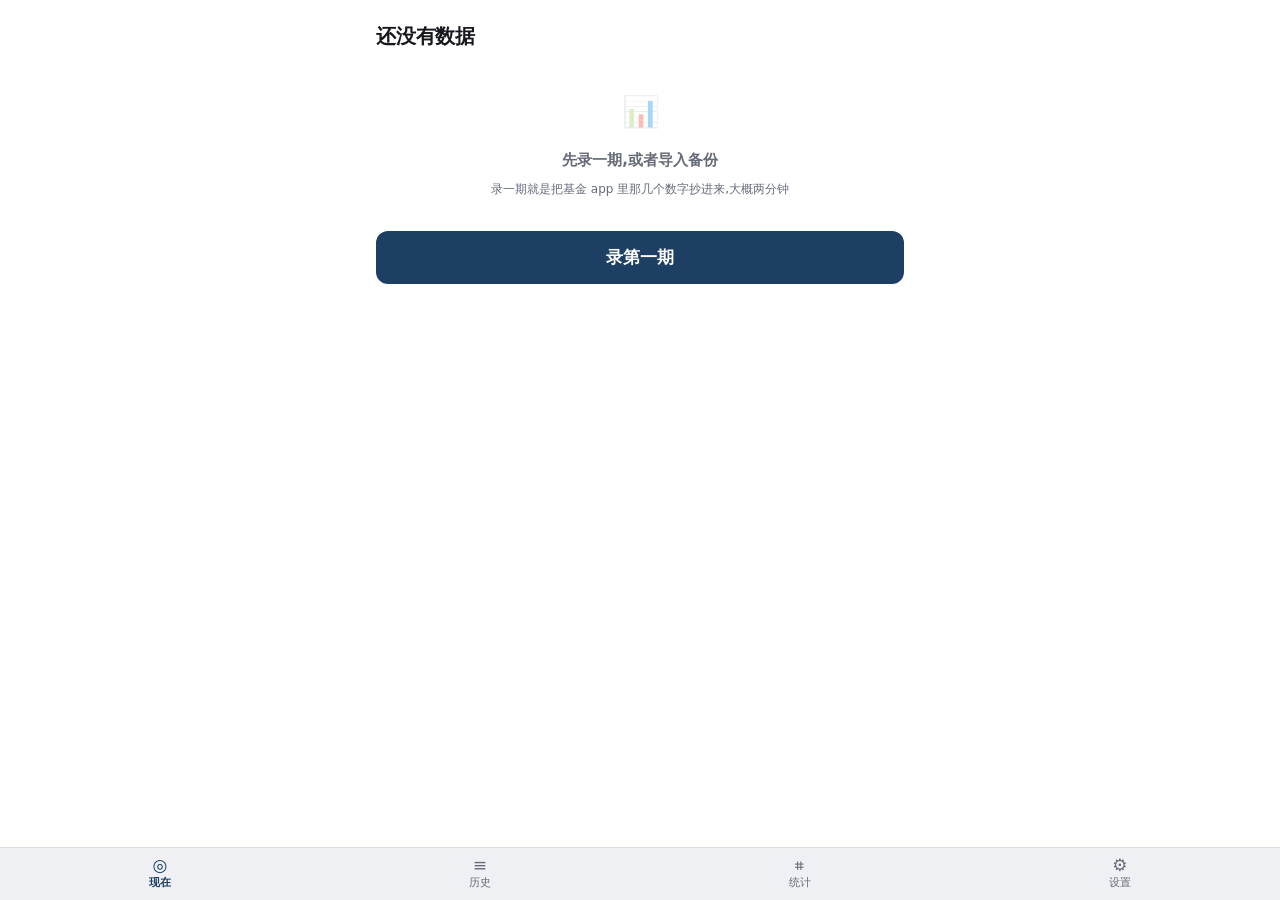
==== app/index.html @ 4f754332 "删掉所有填底部空白的补丁 真因找到之后（tab 栏底下那块在视口外面，CSS 够不着），这一晚加的补位 代码全部作废，只剩副作用。删掉 .wrap 和 .page 的 flex 撑满链、 最后一块列表" ====
<!DOCTYPE html>
<html lang="zh-CN">
<head>
<meta charset="utf-8">
<meta name="viewport" content="width=device-width,initial-scale=1,viewport-fit=cover">
<meta name="color-scheme" content="light dark">
<title>Balance</title>

<!-- 构建时间。⚠️ 由 tools/commit.sh 每次提交时自动盖章 ——
     手动维护的版本号漏更一次就再也没人信它了,而它存在的全部意义
     就是让你一眼确认「手机上跑的到底是不是我刚推的那版」。 -->
<meta name="build" content="08-10 05:00">

<!-- 「添加到主屏幕」那一套。
     ⚠️ iOS **不读 manifest** 里的 display / icon,得单独给下面这几行,
        少了就会:图标变成页面截图、打开时顶上还挂着地址栏。 -->
<link rel="manifest" href="manifest.webmanifest">
<meta name="theme-color" content="#1d3f63">
<meta name="apple-mobile-web-app-capable" content="yes">
<meta name="apple-mobile-web-app-status-bar-style" content="black-translucent">
<meta name="apple-mobile-web-app-title" content="Balance">
<link rel="apple-touch-icon" href="apple-touch-icon.png">
<link rel="icon" href="icon-192.png">

<link rel="stylesheet" href="style.css?v=08100500">
</head>
<body>

<div id="app"></div>

<!-- ⚠️ 加载顺序 = 依赖顺序。core 之间靠全局变量互相找,顺序错了就是白屏,
     而白屏在控制台之外没有任何提示。tools/check.sh 会验每个 src 真实存在。 -->

<!-- 静态字典:不依赖任何东西,放最前 -->
<script src="data/labels.js?v=08100500"></script>
<script src="data/palette.js?v=08100500"></script>

<!-- 存储:全项目唯一碰 localStorage 的文件 -->
<script src="lib/store.js?v=08100500"></script>
<script src="lib/sync.js?v=08100500"></script>

<!-- 核心:纯函数,零 DOM。node 里能直接 require 跑测试 -->
<script src="core/portfolio.js?v=08100500"></script>
<script src="core/actions.js?v=08100500"></script>
<script src="core/ledger.js?v=08100500"></script>
<script src="core/config.js?v=08100500"></script>
<script src="core/assets.js?v=08100500"></script>
<script src="core/allocate.js?v=08100500"></script>
<script src="core/todos.js?v=08100500"></script>
<script src="core/stats.js?v=08100500"></script>

<!-- 展示层:只渲染和绑事件,不写存储 -->
<script src="ui/dom.js?v=08100500"></script>
<script src="ui/modal.js?v=08100500"></script>
<script src="ui/entry.js?v=08100500"></script>
<script src="ui/now.js?v=08100500"></script>
<script src="ui/history.js?v=08100500"></script>
<script src="ui/stats.js?v=08100500"></script>
<script src="ui/settings.js?v=08100500"></script>

<script src="app.js?v=08100500"></script>
</body>
</html>
---- app/style.css ----
/* ============================================================
   设计令牌
   ============================================================
   ⚠️ 颜色只能引用 var(--x),组件里出现字面 #rrggbb 就是 bug
      (DESIGN.md 第九节点名的坑:深色模式第一天就得规划)。

   ⚠️ 间距同理,而且这条**是补出来的**:改版前全靠内联样式硬编码,
      6 个 ui 文件 ~150 处,用了 17 种不同的值 ——
      1 2 3 4 5 6 7 8 9 10 11 12 14 16 26px。
      「有的间隔有问题」不是某一处坏了,是**根本没有间距系统**:
      同样是「标题和正文之间」,这儿 6px 那儿 8px 再那儿 10px,
      眼睛看得出来但说不上哪儿不对 —— 这正是最难查的一类不一致。
      现在统一到 4px 网格,只有 6 档;不够用时该反思层级,而不是加档。 */
:root {
  /* 间距 —— 4px 网格 */
  --s1: 4px;    /* 贴着的两样东西:徽章和文字 */
  --s2: 8px;    /* 同一组内部:标签和输入框 */
  --s3: 12px;   /* 卡片内部的段落之间 */
  --s4: 16px;   /* 卡片之间、页面内边距 */
  --s5: 24px;   /* 分区之间 */
  --s6: 32px;   /* 大分区 */

  /* 字号 —— 每档差 2-3px,再密就分不出层级了 */
  --t-xs:   12px;   /* 补充说明 */
  --t-sm:   13px;   /* 次要信息 */
  --t-base: 15px;   /* 正文 */
  --t-md:   17px;   /* 小标题 */
  --t-lg:   20px;   /* 页面标题 */
  --t-xl:   26px;   /* 数字 —— 一眼要看到的那种 */

  /* 圆角 */
  --r-sm:   8px;
  --r-md:   12px;
  --r-lg:   18px;
  --r-full: 999px;

  /* 最小可点区域。⚠️ 44px 不是审美是**可用性下限** ——
     改版前 .chips 只有 33px 高,手机上一按一个不准。 */
  --tap: 44px;

  /* ⚠️ **页面底色 = 卡片底色。** 这是 flex 链条接不上时的兜底:
     有些页面末尾是按钮或提示文字，拉伸它们会拉出一个巨高的按钮，
     所以那种页面下面仍会露出容器背景 —— 同色就看不出来。
     层次改由 border 和阴影提供，border 相应加深一档。 */
  --bg:        #ffffff;
  --surface:   #ffffff;
  --surface-2: #eef0f4;
  --surface-3: #e4e7ec;
  --border:    #dcdfe6;
  --border-2:  #cfd4dc;
  --text:      #16181d;
  --text-dim:  #656c78;
  --text-dim2: #8b929e;
  --accent:    #1d3f63;      /* 主色:深蓝。钱的事不用高饱和,也不该是绿的 */
  --accent-2:  #16334f;
  --accent-dim:#e7eef6;
  --warn:      #a25a09;
  --warn-dim:  #fdf3e3;
  --danger:    #b42318;
  --danger-dim:#fdeceb;
  --on-accent: #ffffff;      /* 主色上的文字 —— 深色模式要跟着翻 */

  /* 首屏主视觉 —— **自己一套变量,不能借 --accent**。
     深色模式下 --accent 会翻成浅蓝,借用的话夜里首屏是一块亮蓝底压白字。 */
  --hero-a:  #16334f;
  --hero-b:  #2d5f8f;
  --hero-fg: #ffffff;
  --hero-dim: rgba(255,255,255,.62);
  --hero-line: rgba(255,255,255,.16);

  /* 类别色 —— 语义由 data/palette.js 指派,这里只管长什么样。
     **按资产大类分色相,组内靠明度分档**:权益蓝紫 · 黄金金 · 债券绿 · 现金灰。
     饱和度和明度统一过,不会有哪一块特别跳。

     ⚠️ 饱和度压在中档:钱的界面上,高饱和的一排色块看着像玩具。
        彼此拉开的是**色相和明度**,不是艳度。

     ⚠️ 变量顺序按 palette.js 的槽位(a..i),**不是**按显示顺序 ——
        c 是黄金、d 是红利低波,所以这里 d 排在 c 前面。
        挑选那版对比页就栽在这上面:颜色数组按类别顺序硬排,
        而设计意图是按语义分组,结果预览里黄金是紫的、红利低波是金的。
        和 stats.js 里那个「按索引取色」是同一个病。 */
  --cat-a: #2d5aa8;  --cat-a-soft: #e9eef8;   /* 标普500  蓝   ┐ */
  --cat-b: #4d84c9;  --cat-b-soft: #edf3fb;   /* 纳指100  浅蓝 ├ 权益一族 */
  --cat-d: #8a6fb0;  --cat-d-soft: #f2ecf7;   /* 红利低波 紫   ┘ */
  --cat-c: #b8862a;  --cat-c-soft: #f8f1e0;   /* 黄金     金 */
  --cat-e: #2f7d5e;  --cat-e-soft: #e4f1eb;   /* 中长债   绿   ┐ 债券一族 */
  --cat-f: #5aa37b;  --cat-f-soft: #ebf5f0;   /* 中短债   浅绿 ┘ */
  --cat-g: #8b929e;  --cat-g-soft: #eef0f3;   /* 现金     灰 */
  --cat-h: #8a6b4f;  --cat-h-soft: #f2ece6;   /* 未分类   棕 */
  --cat-i: #6b7385;  --cat-i-soft: #edeff3;   /* 组合外   蓝灰 */
  /* 压在类别色块上的文字。⚠️ 不能写死白色 —— 深色模式下类别色整套提亮，
     白字压上去对比度掉到读不出来，得反过来用深色。 */
  --on-cat: #ffffff;

  /* 阴影两档:平时几乎看不见,浮起来的才明显 */
  --shadow:   0 1px 2px rgba(16,24,40,.04), 0 1px 3px rgba(16,24,40,.06);
  --shadow-2: 0 4px 6px -2px rgba(16,24,40,.03), 0 12px 16px -4px rgba(16,24,40,.08);

  --ease: cubic-bezier(.2, .8, .3, 1);
}

@media (prefers-color-scheme: dark) {
  :root {
    --bg:        #1c1f25;
    --surface:   #1c1f25;
    --surface-2: #262a31;
    --surface-3: #31363f;
    --border:    #333942;
    --border-2:  #3d434d;
    --text:      #e9ebef;
    --text-dim:  #9aa1ac;
    --text-dim2: #757c88;
    --accent:    #7fb0e0;
    --accent-2:  #a3c8ec;
    --accent-dim:#16232f;
    --warn:      #e0a355;
    --warn-dim:  #2f2718;
    --danger:    #f07167;
    --danger-dim:#38201e;
    /* ⚠️ 深色模式下主色是浅蓝,白字压上去几乎看不清 —— 得用深色文字。
       写死 #fff 的话深色模式的主按钮一直是低对比度。 */
    --on-accent: #0d1a26;
    --shadow:    0 1px 2px rgba(0,0,0,.4);
    --shadow-2:  0 12px 24px rgba(0,0,0,.45);

    /* 夜里首屏压暗一档 —— 白天那块蓝在暗环境里晃眼 */
    --hero-a:  #16232f;
    --hero-b:  #23445f;
    --hero-fg: #eef1f5;
    --hero-dim: rgba(255,255,255,.55);
    --hero-line: rgba(255,255,255,.12);

    /* ⚠️ 类别色**整套提亮**:白天那套压在 #1c1f25 上对比度不够,
       尤其是 5px 高的进度条,细线在暗底上更吃亏。
       soft 底色则反过来压暗 —— 白天的浅底在夜里会变成一块发光的板。 */
    --cat-a: #7ba3e0;  --cat-a-soft: #1a2334;
    --cat-b: #a3c4ee;  --cat-b-soft: #1c2738;
    --cat-d: #b096d4;  --cat-d-soft: #251e30;
    --cat-c: #dcae5c;  --cat-c-soft: #2f2717;
    --cat-e: #5fb391;  --cat-e-soft: #14291f;
    --cat-f: #8ccbae;  --cat-f-soft: #182d24;
    --cat-g: #a0a7b3;  --cat-g-soft: #262a31;
    --cat-h: #bf9a78;  --cat-h-soft: #2e2419;
    --cat-i: #9aa2b3;  --cat-i-soft: #1e2129;
    --on-cat: #16181d;
  }
}

* { box-sizing: border-box; }

/* ============================================================
   根布局 —— **和原生 tab bar 一样的结构。**
   ============================================================

   ⚠️ 这是把「补丁」换成「结构」。原来的做法是:
       tab 栏 position:fixed 浮在上面，body 再 padding-bottom 给它让位。
     于是「让多少」得我手算，而算这个要同时知道:栏有多高、
     底部安全区多少、视口怎么算 —— 四个数字分散在四处，
     对上其中两个是不够的。今晚底部那片空白、切 tab 上下跳、
     安全区那条黑边，全是这几个数字之间的缝。

   ⚠️ 现在:tab 栏是 flex 布局的最后一个孩子，内容区 flex:1 吃掉剩下的。
     **没有一处需要知道栏有多高、安全区是多少。**
     结构对了，那些数字就不需要存在 —— 这才是它可靠的原因。

   ⚠️ **页面本身不滚，滚的是内容区。**
     整页滚动时，页面高度是 CSS 算出来的，算多一点浏览器就真给你
     多一点可滑的空间（今晚那 34px 就是这么来的，表现是「上下跳」）。
     内容区滚动则由内容决定，不满一屏就是不能滚。 */
html, body {
  height: 100%;
  overflow: hidden;          /* 页面本身不滚 —— 滚的是 .page */
  overscroll-behavior: none; /* 关掉整页的橡皮筋回弹 */
}

body {
  margin: 0;
  background: var(--bg);
  color: var(--text);
  font: var(--t-base)/1.6 system-ui, -apple-system, "PingFang SC", "Microsoft YaHei", sans-serif;
  -webkit-text-size-adjust: 100%;
  -webkit-tap-highlight-color: transparent;
}

/* 整个 app 是一个竖排 flex:内容区 + tab 栏。
   ⚠️ 100dvh 而不是 100vh —— 地址栏伸缩时 dvh 跟着变，vh 不变。
      写两遍是渐进增强:不支持 dvh 的浏览器用上面那行。 */
#app {
  height: 100%;
  height: 100dvh;
  display: flex;
  flex-direction: column;
  overflow: hidden;
  /* 顶部和左右的安全区在这儿留。底部**不在这儿** ——
     那是 tab 栏自己的事（它是最后一个孩子，紧贴屏幕底）。 */
  padding: env(safe-area-inset-top) env(safe-area-inset-right)
           0 env(safe-area-inset-left);
}

/* 内容区:吃掉 tab 栏以外的全部空间，自己滚。
   ⚠️ flex:1 **就是**「底部空白」问题的解 —— 它永远填满剩余空间，
      不需要算，也不会算错。 */
.page {
  flex: 1;
  min-height: 0;             /* 不加这行，flex 子项不会缩，内容长了会顶破容器 */
  overflow-y: auto;
  overflow-x: hidden;
  -webkit-overflow-scrolling: touch;
  overscroll-behavior: contain;  /* 滚到头不带动外层 */
}


/* ⚠️ **一处定义，别分两条写。** 分开写属性虽然会合并，
   但下一次有人只改其中一条，另一条还在，排查起来要命。 */
.wrap {
  max-width: 560px;
  margin: 0 auto;
  padding: var(--s4);
}

/* ⚠️ **别把 .page 改成 display:flex。** 一改，.wrap 就成了 flex item，
   而 flex item 在交叉轴上有 auto margin（这里的 `margin: 0 auto`）时，
   stretch 会被禁用、宽度退回按内容算 —— 表现是整个页面突然变窄，
   有多少字占多宽。真出过这个事，排查了很久才定位到这一条规范。
   真要那么改的话，.wrap 得同时补上 width:100%。 */


h1 { font-size: var(--t-lg); font-weight: 650; margin: var(--s1) 0 var(--s1);
     letter-spacing: -.01em; }
h2 { font-size: var(--t-md); font-weight: 620; margin: var(--s5) 0 var(--s3);
     letter-spacing: -.005em; }
.sub { color: var(--text-dim); font-size: var(--t-sm); margin: 0 0 var(--s5); }

/* ---- 卡片 ---- */
.card {
  background: var(--surface);
  border: 1px solid var(--border);
  border-radius: var(--r-md);
  padding: var(--s4);
  margin-bottom: var(--s3);
  box-shadow: var(--shadow);
}
.card:last-child { margin-bottom: 0; }

/* 可点的卡片要有反馈,否则看不出哪些能点 */
.card.tappable { cursor: pointer;
                 transition: border-color .15s var(--ease),
                             box-shadow .15s var(--ease),
                             transform .1s var(--ease); }
.card.tappable:hover  { border-color: var(--border-2); box-shadow: var(--shadow-2); }
.card.tappable:active { transform: scale(.994); }

.row { margin-bottom: var(--s4); }
.row:last-child { margin-bottom: 0; }

label.lab { display: block; font-size: var(--t-sm); color: var(--text-dim);
            margin-bottom: var(--s2); font-weight: 500; }

/* ---- 输入 ---- */
input[type=number], input[type=text], input[type=date], select {
  width: 100%; min-height: var(--tap); padding: var(--s2) var(--s3);
  background: var(--surface); color: var(--text);
  border: 1px solid var(--border-2); border-radius: var(--r-sm);
  font: inherit; font-size: var(--t-base);
  transition: border-color .15s var(--ease), box-shadow .15s var(--ease);
}
input::placeholder { color: var(--text-dim2); }
input:focus, select:focus {
  outline: none; border-color: var(--accent);
  box-shadow: 0 0 0 3px var(--accent-dim);
}

/* ---- 分段选择器 ---- */
.seg { display: flex; gap: var(--s2); flex-wrap: wrap; }
.seg button {
  flex: 1 1 auto; min-width: 64px; min-height: var(--tap); padding: var(--s2) var(--s3);
  background: var(--surface-2); color: var(--text);
  border: 1px solid transparent; border-radius: var(--r-sm);
  font: inherit; cursor: pointer;
  transition: background .15s var(--ease), color .15s var(--ease),
              border-color .15s var(--ease), transform .1s var(--ease);
}
.seg button:hover  { background: var(--surface-3); }
.seg button:active { transform: scale(.97); }
.seg button[aria-pressed="true"] {
  background: var(--accent-dim); border-color: var(--accent); color: var(--accent);
  font-weight: 600;
}

/* ---- 标签片(可点) ---- */
.chips { display: flex; gap: var(--s2); flex-wrap: wrap; }
.chips button {
  /* ⚠️ 高度靠 min-height 保证 44px,不靠 padding 撑 ——
     padding 撑出来的高度会随字号变,改一次字号就又不够点了。 */
  display: inline-flex; align-items: center;
  min-height: var(--tap); padding: 0 var(--s3);
  border-radius: var(--r-full);
  background: var(--surface-2); color: var(--text-dim);
  border: 1px solid transparent; font: inherit; font-size: var(--t-sm);
  cursor: pointer;
  transition: background .15s var(--ease), color .15s var(--ease),
              border-color .15s var(--ease), transform .1s var(--ease);
}
.chips button:hover  { background: var(--surface-3); color: var(--text); }
.chips button:active { transform: scale(.96); }
.chips button[aria-pressed="true"] {
  background: var(--accent-dim); border-color: var(--accent);
  color: var(--accent); font-weight: 600;
}

/* 纯展示的小标签(食材、属性)—— 不可点,所以不受 44px 约束 */
.tag {
  display: inline-flex; align-items: center; gap: var(--s1);
  padding: 3px var(--s2); border-radius: var(--r-full);
  background: var(--surface-2); color: var(--text-dim);
  font-size: var(--t-xs); line-height: 1.5; white-space: nowrap;
}
.tag.strong { background: var(--accent-dim); color: var(--accent); font-weight: 600; }
.tag.warn   { background: var(--warn-dim);   color: var(--warn); }

/* ---- 按钮 ---- */
.btn {
  display: flex; align-items: center; justify-content: center;
  width: 100%; min-height: 48px; padding: var(--s3) var(--s4);
  background: var(--accent); color: var(--on-accent);
  border: 1px solid transparent; border-radius: var(--r-md);
  font: inherit; font-size: var(--t-md); font-weight: 600; cursor: pointer;
  transition: background .15s var(--ease), transform .1s var(--ease),
              box-shadow .15s var(--ease);
}
.btn:hover:not(:disabled)  { background: var(--accent-2); }
.btn:active:not(:disabled) { transform: scale(.985); }
.btn:disabled { opacity: .4; cursor: not-allowed; }
.btn.ghost {
  background: var(--surface); color: var(--text); border-color: var(--border-2);
}
.btn.ghost:hover:not(:disabled) { background: var(--surface-2); }
.btn.danger { background: var(--danger); color: #fff; }
.btn.sm { min-height: var(--tap); font-size: var(--t-base); }

/* 三级操作:取消 / 删除 / 重新生成 这类。
   ⚠️ 之前这一级是每处自己写一串内联样式(background:none;border:0;
      text-decoration:underline;…),等于第四种按钮风格,而且各写各的。
      一屏里同时出现「绿实心 / 白描边 / 红下划线」三种权重才叫层级;
      三个都做成整宽大按钮堆着,等于没有层级 —— 你不知道该点哪个。 */
.link { background: none; border: 0; padding: var(--s2) var(--s3);
        font: inherit; font-size: var(--t-xs); cursor: pointer;
        color: var(--text-dim); text-decoration: underline;
        text-underline-offset: 2px; }
.link:hover  { color: var(--text); }
.link.danger { color: var(--danger); }

/* 并排按钮 —— 改版前每处自己写 display:flex;gap:8px */
.btn-row { display: flex; gap: var(--s2); }
.btn-row .btn { width: auto; flex: 1; }

/* ---- 弹层 ----
   替掉 prompt / confirm / alert:系统弹窗不认 --bg,深色模式下白花花一片,
   而且各平台各长各的样。手机上从底部升起(拇指够得着),宽屏居中。 */
.modal-mask {
  position: fixed; inset: 0; z-index: 100;
  background: rgba(9, 12, 18, .45);
  display: flex; align-items: flex-end; justify-content: center;
  animation: modal-fade .16s var(--ease);
  backdrop-filter: blur(2px);
}
/* ⚠️ pointer-events:none 不能少。淡出这 140ms 里它**还在 DOM 里**,
   不挡掉的话正在消失的那一层会把你紧接着的那一下点击吃掉 ——
   表现成「点了没反应」,而且只在手快的时候出现,最难查的那种。 */
.modal-mask.closing { animation: modal-fade .14s var(--ease) reverse; pointer-events: none; }
@keyframes modal-fade { from { opacity: 0 } to { opacity: 1 } }

.modal-sheet {
  width: 100%; max-width: 460px;
  background: var(--surface); color: var(--text);
  border-radius: var(--r-lg) var(--r-lg) 0 0;
  padding: var(--s5) var(--s4) calc(var(--s4) + env(safe-area-inset-bottom));
  box-shadow: 0 -8px 32px rgba(9, 12, 18, .22);
  max-height: 86vh; overflow-y: auto;
  animation: modal-rise .22s var(--ease);
}
@keyframes modal-rise { from { transform: translateY(16px) } to { transform: none } }
.modal-mask.closing .modal-sheet { animation: none; }

/* 手机上从底部升起时给个抓手,一眼看出是可以关掉的一层 */
.modal-sheet::before {
  content: ''; display: block; width: 36px; height: 4px;
  margin: calc(var(--s2) * -1) auto var(--s4);
  border-radius: var(--r-full); background: var(--border-2);
}

@media (min-width: 560px) {
  .modal-mask { align-items: center; }
  .modal-sheet { border-radius: var(--r-md); }
  .modal-sheet::before { display: none; }
}

.modal-title { font-size: var(--t-md); font-weight: 620; margin-bottom: var(--s1);
               letter-spacing: -.005em; }
.modal-hint  { font-size: var(--t-sm); color: var(--text-dim); margin-bottom: var(--s4);
               line-height: 1.55; white-space: pre-line; }   /* 多行说明按换行符断行 */

/* 选择题:一个动作一个按钮。改版前是 prompt 里让人输数字选菜单项。 */
.modal-opts { display: flex; flex-direction: column; gap: var(--s2); margin-top: var(--s1); }
.modal-opt {
  text-align: left; width: 100%; min-height: var(--tap); padding: var(--s3) var(--s4);
  background: var(--surface-2); color: var(--text);
  border: 1px solid transparent; border-radius: var(--r-sm);
  font: inherit; cursor: pointer;
  transition: background .15s var(--ease), border-color .15s var(--ease),
              transform .1s var(--ease);
}
.modal-opt:hover  { border-color: var(--accent); background: var(--accent-dim); }
.modal-opt:active { transform: scale(.985); }
.modal-opt.danger { color: var(--danger); }
.modal-opt.danger:hover { border-color: var(--danger); background: var(--danger-dim); }
.modal-opt-label { font-size: var(--t-base); font-weight: 500; }
.modal-opt-hint  { font-size: var(--t-xs); color: var(--text-dim); margin-top: 2px;
                   line-height: 1.5; }

.hint { font-size: var(--t-xs); color: var(--text-dim); margin-top: var(--s2);
        line-height: 1.55; }

.note { border-left: 3px solid var(--accent); background: var(--accent-dim);
        padding: var(--s3) var(--s4); border-radius: 0 var(--r-sm) var(--r-sm) 0;
        font-size: var(--t-sm); line-height: 1.6; }
.note.warn   { border-color: var(--warn);   background: var(--warn-dim);   color: var(--warn); }
.note.danger { border-color: var(--danger); background: var(--danger-dim); color: var(--danger); }

/* 可信度徽章 —— 数据准不准要一眼看见,这是这个库最需要暴露的东西 */
.conf { display: inline-block; padding: 1px var(--s1); border-radius: var(--s1);
        font-size: 11px; font-weight: 700; vertical-align: middle; }
.conf-A { background: var(--accent-dim); color: var(--accent); }
.conf-B { background: var(--surface-2);  color: var(--text-dim); }
.conf-C { background: var(--warn-dim);   color: var(--warn); }
.conf-U { background: var(--danger-dim); color: var(--danger); }

/* 状态徽章。
   ⚠️ 和 .conf 分开 —— .conf 说的是「这条数据准不准」(A/B/C/U),
      是这个库最需要暴露的东西。轮次状态(待采购 / 进行中 / 已完成)
      跟数据准不准毫无关系,原来却借用了 .conf-A/.conf-B ——
      于是「进行中」被渲染成一个「数据可信度 B 级」的徽章。
      同一个视觉符号表示两件无关的事,是这类组件最容易烂掉的方式。 */
.st { display: inline-block; padding: 2px var(--s2); border-radius: var(--r-full);
      font-size: var(--t-xs); font-weight: 600; line-height: 1.5;
      background: var(--surface-2); color: var(--text-dim); }
.st.live { background: var(--accent-dim); color: var(--accent); }
.st.done { background: var(--surface-2);  color: var(--text-dim2); }

/* ---- 底部标签栏 ---- */
/* tab 栏 —— **不再 position:fixed，它是 flex 的最后一个孩子。**
   ⚠️ 于是它后面没有「别人的地盘」:padding-bottom 撑开的是它自己，
      安全区那一条自然被它的背景盖住，不需要 box-shadow 之类的补丁。
   ⚠️ flex:none —— 内容再长也不许压缩它。 */
.tabbar {
  flex: none;
  display: flex;
  border-top: 1px solid var(--border);
  padding-bottom: env(safe-area-inset-bottom);
  /* ⚠️ **底色必须和页面不同**，这是「大下巴」的真正解法。
     底下那块 env(safe-area-inset-bottom) 是 home 条 / 手势条的避让区，
     必须留 —— 不留按钮就被系统手势吃掉。原生 app 也留同样一块。
     区别只在于：原生 tab bar 有自己的底色，所以那块看着是**栏的一部分**；
     我们原来 --surface 和 --bg 是同一个值，它就看着是「页面下面空了一块」。
     上色之后 52px 按钮 + 34px 安全区 = 一条 86px 的栏，
     和 iOS 原生的 49+34 几乎一样，不再是无主的空白。 */
  background: var(--surface-2);
}
/* ⚠️ 这里**不再做毛玻璃**。栏改成 flex 成员之后，内容不会滑到它后面，
   半透明只会透出容器底色 —— 内容长短不同时透出的东西还不一样。 */
.tabbar button {
  flex: 1; min-height: 52px; padding: var(--s2) var(--s1);
  background: none; border: 0;
  color: var(--text-dim); font: inherit; font-size: 11px; cursor: pointer;
  transition: color .15s var(--ease);
}
.tabbar button:active { color: var(--text); }
.tabbar button[aria-current="page"] { color: var(--accent); font-weight: 600; }
.tabbar .ic { display: block; font-size: 19px; line-height: 1.35; }

.empty { text-align: center; color: var(--text-dim); padding: var(--s6) var(--s5); }


.empty .big { font-size: var(--t-xl); margin-bottom: var(--s2); opacity: .7; }

/* ---- 列表 ----
   ⚠️ 采购清单原来是**每样食材一张 .card** —— 8 样就是 8 个带边框和阴影的盒子,
      一屏 246 个节点。清单是清单,不是 8 张卡片:同一组东西应该在**一个**
      容器里用细线分隔,而不是每条都自带一副边框。
      站在货架前要的是「一眼扫完还剩什么」,不是欣赏 8 个圆角矩形。 */
.list { background: var(--surface); border: 1px solid var(--border);
        border-radius: var(--r-md); box-shadow: var(--shadow); }
/* ⚠️ 这里**不能用 overflow:hidden** 去裁圆角 —— 它会让内部的
   `position: sticky` 失效(吸顶的分组标题就不吸了)。
   改成给首尾两行各自加圆角。 */
.list > :first-child { border-top-left-radius: var(--r-md);
                       border-top-right-radius: var(--r-md); }
.list > :last-child  { border-bottom-left-radius: var(--r-md);
                       border-bottom-right-radius: var(--r-md); }
.list-row {
  display: flex; align-items: center; gap: var(--s3);
  width: 100%; min-height: 52px; padding: var(--s3) var(--s4);
  background: none; border: 0; border-top: 1px solid var(--border);
  color: var(--text); font: inherit; text-align: left; cursor: pointer;
  transition: background .12s var(--ease);
}
.list-row:first-child { border-top: 0; }
.list-row:hover  { background: var(--surface-2); }
.list-row:active { background: var(--surface-3); }
.list-row .body { flex: 1; min-width: 0; }
.list-row .ttl  { font-weight: 550; }
.list-row .sub2 { font-size: var(--t-xs); color: var(--text-dim); margin-top: 1px; }
/* 「买到了 / 做完了」—— 划掉、淡出,让路给还没做的 */
.list-row.done  { opacity: .45; }
.list-row.done .ttl { text-decoration: line-through; }

/* ⚠️ 「我有这样东西」**不能用 .done**。
   .done 是「划掉」的语义(半透明 + 删除线),而「柜子里有盐」是个
   **正面状态** —— 划掉它等于说「这条完事了,别看了」,正好反过来:
   有的那些才是你要一眼看到的,没有的才该退让。 */
.list-row.on .ttl { font-weight: 600; }
.list-row:not(.on) .ttl { color: var(--text-dim); }

/* 勾选框:视觉上是个框,但**整行**才是点击区 ——
   改版前只有 18px 的 ☐ 能点,手机上按不准(储物柜那次已经踩过一模一样的坑)。 */
.ck { flex: 0 0 auto; width: 22px; height: 22px; border-radius: 6px;
      border: 1.5px solid var(--border-2); display: flex; align-items: center;
      justify-content: center; font-size: 14px; color: transparent;
      transition: background .12s var(--ease), border-color .12s var(--ease); }
.list-row.done .ck, .list-row.on .ck { background: var(--accent);
                     border-color: var(--accent); color: var(--on-accent); }

/* 行尾的小动作(改规格之类)。⚠️ 不用 .btn ——
   一行一个实心按钮,8 行就是 8 个按钮在跟主操作(勾掉)抢注意力。 */
/* ⚠️ 行内次操作也得点得着。整行是 52px,竖着够了;横着只有两个字宽,
   所以给 min-width/min-height —— 「次要」是视觉上退让,不是让它变得难点。 */
.act { flex: 0 0 auto; min-height: 36px; min-width: 44px;
       display: inline-flex; align-items: center; justify-content: center;
       padding: var(--s1) var(--s2); border-radius: var(--r-sm);
       background: none; border: 1px solid var(--border); color: var(--text-dim);
       font: inherit; font-size: var(--t-xs); cursor: pointer;
       transition: border-color .12s var(--ease), color .12s var(--ease); }
.act:hover { border-color: var(--accent); color: var(--accent); }
.act.warn  { border-color: var(--warn); color: var(--warn); }

/* 分区标题吸顶。
   ⚠️ 手机上最难受的一件事:点开一个分区,内容比屏幕长十几倍,
      划到一半想收起来 —— 而那个开关早飞到屏幕外面去了,得一路划回顶上。
      实测最大的菜系分组 121 道菜 ≈ **16 屏**;做菜那屏四张菜卡 ≈ 10 屏。
      标题吸在顶上,划到哪儿都能收,也随时知道自己在哪一段里。
   ⚠️ top 不是 0:标题栏本身有 1px 边框,贴死了会露出下面内容的一条边。 */
.sticky { position: sticky; top: -1px; z-index: 5;
          background: var(--surface); }
/* 吸住之后给一道分隔线,否则它和下面的内容糊在一起看不出层次 */
.sticky.stuck, .list-row.sticky { box-shadow: 0 1px 0 var(--border); }

/* 进度条 —— 「还有 8 样没勾」这种话应该看得见,不是读出来的 */
.prog { height: 4px; border-radius: var(--r-full); background: var(--surface-3);
        overflow: hidden; }
.prog > i { display: block; height: 100%; background: var(--accent);
            transition: width .3s var(--ease); }

/* ---- 间距工具类 ---- */
   ⚠️ 加这几个是为了**让内联样式有地方可去**。改版前 ~150 处内联
      margin/padding 各写各的,新代码只要抄一眼旁边就继续歪下去。
      有了这几个类,「上面留一档」写 .mt-3,而不是随手来个 10px。 */
.mt-1 { margin-top: var(--s1) } .mt-2 { margin-top: var(--s2) }
.mt-3 { margin-top: var(--s3) } .mt-4 { margin-top: var(--s4) }
.mt-5 { margin-top: var(--s5) }
.mb-1 { margin-bottom: var(--s1) } .mb-2 { margin-bottom: var(--s2) }
.mb-3 { margin-bottom: var(--s3) } .mb-4 { margin-bottom: var(--s4) }
.flex      { display: flex; gap: var(--s2) }
.flex-wrap { display: flex; gap: var(--s2); flex-wrap: wrap }
.between   { display: flex; gap: var(--s2); align-items: center;
             justify-content: space-between }
.dim  { color: var(--text-dim) }
.xs   { font-size: var(--t-xs) }
.sm-t { font-size: var(--t-sm) }
.num  { font-size: var(--t-xl); font-weight: 650; letter-spacing: -.02em;
        font-variant-numeric: tabular-nums; }

/* ---- Balance 专属 ---- */

/* 分组小标题 —— 比 h2 轻,比 hint 重。录入页一屏十几组,用 h2 会把页面切碎 */
.sec-h { font-size: var(--t-sm); font-weight: 600; color: var(--text-dim);
         margin: var(--s5) 0 var(--s2); letter-spacing: .02em; }

/* 实时 delta 里的异常标记 —— 单项变动超过一半多半是抄串行或少打一位 */
.warn-text { color: var(--warn); }

/* 数字一律等宽 —— 金额右对齐之后,不等宽的话每行都在轻微抖动,
   而对账时你是竖着扫这一列的 */
.num, input[inputmode="decimal"], .money {
  font-variant-numeric: tabular-nums;
  font-feature-settings: "tnum";
}

/* 配置条 —— 目标 vs 实际。用两层叠加而不是两根条:
   两根条要读两遍才知道差多少,叠加一眼就看出来 */
.bar { position: relative; height: 8px; border-radius: var(--r-full);
       background: var(--surface-3); overflow: hidden; margin-top: var(--s1); }
.bar i { position: absolute; inset: 0 auto 0 0; background: var(--accent);
         border-radius: var(--r-full); }
.bar u { position: absolute; top: -2px; bottom: -2px; width: 2px;
         background: var(--text-dim); text-decoration: none; }

/* 图表 —— SVG 手写,零依赖。
   ⚠️ 高度不写死:手机横竖屏切换、字体缩放都会变,
      写死的话小屏上会被裁掉一截,而裁掉的通常正是最上面那层(现金)。 */
.chart { margin-top: var(--s3); color: var(--text-dim); }
.chart svg { display: block; border-radius: var(--r-sm); overflow: hidden; }

/* 图例 —— 跟着图走,别单开一列。
   单开一列的话在窄屏上会挤成一条竖线,读起来比不放还费劲 */
.legend { display: flex; flex-wrap: wrap; gap: var(--s2) var(--s3);
          margin-top: var(--s2); font-size: var(--t-xs); color: var(--text-dim); }
.legend .lg { display: inline-flex; align-items: center; gap: 5px; }
.legend .lg i { width: 9px; height: 9px; border-radius: 2px; flex: none; }

/* ============================================================
   视觉:克制精致
   ============================================================
   ⚠️ 改这一版的起因是「简陋、不够精致」。而问题不在令牌
      (间距字号早就成体系了),在**角色**:
      首屏的 h1 是一个金额,历史页的 h1 是「历史」两个字 ——
      同一个样式扛两种完全不同的东西,所以哪边都不出彩。

   ⚠️ 这一套的原则是「让数字当主角」:
      钱的界面里,人是来读数的,标题只是路牌。
      所以数字给大字号 + 等宽数位 + 紧字距,
      标签一律降到 12px、调淡、加字间距 —— 对比拉开,层次自然出来。
      不靠阴影和渐变堆效果,那些在小屏上只会让数字更难读。 */

/* ---- 数字:全局等宽数位 ----
   ⚠️ 没有它,金额在列表里逐行错位(1 比 8 窄一大截),
      扫一眼看不出哪个大 —— 这是「简陋」最具体的来源之一。 */
.num, .hero-num, .stat-v, .list-row .amt, .money {
  font-variant-numeric: tabular-nums;
  font-feature-settings: "tnum";
  letter-spacing: -.01em;
}

/* ---- 首屏的总额:唯一的主视觉 ----
   ⚠️ 早先这里只是「大一号的黑字」,于是首屏第一眼和记事本没区别 ——
      「太朴素」的根源在此。一个每月才开一次的工具,打开那一瞬间
      得先给出「这是我的钱」的分量感,再谈信息密度。
   ⚠️ 但**只有这一块**允许有色底。两块以上就开始互相抢,
      而这一页真正要读的是下面的清单。 */
.hero {
  position: relative; overflow: hidden;
  margin: var(--s1) 0 var(--s5);
  padding: var(--s5) var(--s4) var(--s4);
  border-radius: var(--r-lg);
  background: linear-gradient(142deg, var(--hero-a) 0%, var(--hero-b) 100%);
  color: var(--hero-fg);
  box-shadow: var(--shadow-2);
}
/* 右上角一团极轻的光 —— 纯色块会显得像个色卡,这一下才有材质。
   pointer-events:none 是必须的,否则它盖在内容上,点不到下面的东西。 */
.hero::after {
  content: ''; position: absolute; pointer-events: none;
  top: -70px; right: -50px; width: 220px; height: 220px; border-radius: 50%;
  background: radial-gradient(circle, rgba(255,255,255,.13) 0%, rgba(255,255,255,0) 70%);
}
.hero-cap {
  font-size: var(--t-xs); letter-spacing: .08em; font-weight: 500;
  color: var(--hero-dim); margin-bottom: var(--s1);
}
.hero-num {
  font-size: 36px; font-weight: 680; line-height: 1.1;
  letter-spacing: -.028em; margin: 0;
}
/* 组合 / 组合外拆成两格 —— 挤在一行灰字里的时候,
   「这两个数加起来才是上面那个」这层关系完全读不出来。 */
.hero-split {
  display: flex; gap: var(--s4); margin-top: var(--s4);
  padding-top: var(--s3); border-top: 1px solid var(--hero-line);
}
.hero-split > div { min-width: 0; }
.hero-split .k { display: block; font-size: var(--t-xs); color: var(--hero-dim); }
.hero-split .v { display: block; font-size: var(--t-md); font-weight: 620;
                 font-variant-numeric: tabular-nums; letter-spacing: -.015em;
                 margin-top: 1px; }
.hero-sub {
  display: flex; flex-wrap: wrap; align-items: center; gap: var(--s1) var(--s3);
  margin-top: var(--s3); font-size: var(--t-sm); color: var(--hero-dim);
}
/* 走势缩略线 —— 压在卡片右下角当背景。
   ⚠️ pointer-events:none 是必须的:它盖在卡片上，不关掉的话
      整张卡片的点击和长按都会被这层 SVG 吃掉。 */
.hero-spark {
  position: absolute; pointer-events: none;
  right: 0; bottom: 0; width: 62%; height: 52px;
}
.hero .pill { background: rgba(255,255,255,.14); color: var(--hero-fg); }
.hero .pill.warn { background: rgba(255,196,120,.2); color: #ffd9a3; }

/* 日期状态用胶囊 —— 比一行灰字更容易被扫到,又不像红字那样喊 */
.pill {
  display: inline-flex; align-items: center; gap: 4px;
  padding: 3px 9px; border-radius: var(--r-full);
  font-size: var(--t-xs); font-weight: 500;
  background: var(--surface-2); color: var(--text-dim);
}
.pill.warn { background: var(--warn-dim); color: var(--warn); }

/* ---- 分区标题:降成路牌,别跟数字抢 ---- */
h2 {
  font-size: var(--t-sm); font-weight: 600; color: var(--text-dim);
  letter-spacing: .04em; margin: var(--s5) 0 var(--s2);
}
h2 .n { color: var(--text-dim2); font-weight: 500; margin-left: var(--s1);
        font-variant-numeric: tabular-nums; }

/* ---- 列表行:主行 / 副行 / 金额 三层 ---- */
.list-row .ttl  { font-weight: 560; letter-spacing: -.005em; }
.list-row .sub2 { font-size: var(--t-xs); color: var(--text-dim2); margin-top: 2px;
                  line-height: 1.45; }
.list-row .amt  { font-weight: 600; text-align: right; white-space: nowrap;
                  font-variant-numeric: tabular-nums; letter-spacing: -.01em; }
.list-row .amt .u { font-size: var(--t-xs); color: var(--text-dim2);
                    font-weight: 500; margin-right: 1px; }

/* 行尾的指示符 —— 比 ▸ 轻,只是暗示可点 */
.chev { flex: none; width: 7px; height: 7px; margin-left: 2px;
        border-right: 1.5px solid var(--border-2);
        border-bottom: 1.5px solid var(--border-2);
        transform: rotate(-45deg); }

/* ---- 进度条:按类别上色 ----
   ⚠️ 早先六个类别的条全是同一个 --accent。六条一模一样的蓝排在一起,
      眼睛只好逐行读文字才知道谁是谁 —— 「一眼看出哪儿不对」这个目标直接落空。
      颜色由 data/palette.js 按**类别名**指派,行内设 --c 传进来。 */
.bar { height: 6px; margin-top: 7px; background: var(--surface-3); }
.bar i { background: var(--c, var(--accent)); transition: width .35s var(--ease); }
/* 超配的用暖色:同样是满格,一个是到位了一个是溢出了,
   光看长度分不出来 —— 而这两件事要采取的行动正好相反。
   ⚠️ 这里必须盖掉类别色,否则「超配」这个信号被色彩身份吃掉。 */
.bar.over i { background: var(--warn); }

/* 涨跌 —— **只在「上一期」那三个数上用**，不铺开到全应用。
   ⚠️ 不用红涨绿跌也不用绿涨红跌：这两套习惯正好相反（A 股 vs 美股），
      而这个人两边都在投。所以用中性的深浅：赚的用正文色加重，
      亏的用暖色（和「超配」同一个暖色，都是「该看一眼」的意思）。 */
.list-row .amt.up   { color: var(--text); }
.list-row .amt.down { color: var(--warn); }
.list-row .amt.dim  { color: var(--text-dim2); font-weight: 500; }

/* 行首色点 —— 把条上的颜色和名字绑在一起。
   没有它的话,色条只是装饰;有了它,颜色才开始承载「这是哪一类」。 */
.dot {
  flex: none; width: 8px; height: 8px; border-radius: 3px;
  background: var(--c, var(--border-2));
  display: inline-block; margin-right: 7px; vertical-align: 1px;
}

/* ---- 图表 ---- */
.chart svg { border-radius: var(--r-sm); }

/* ---- tab 栏 ---- */
.tabbar button .ic { font-size: 17px; line-height: 1; }
.tabbar button { gap: 3px; letter-spacing: .02em; }

/* ---- 空状态:别只放个图标 ---- */
.empty { padding: var(--s6) var(--s4); }
.empty .big { font-size: 30px; opacity: .35; margin-bottom: var(--s3); }
/* ⚠️ 和 .wrap 同一个坑:auto margin 会关掉 flex item 的 stretch，
   宽度退回按内容算。加 width:100% 兜住。 */
.empty .hint { max-width: 26em; width: 100%; margin-left: auto; margin-right: auto; }

/* ============================================================
   图表交互
   ============================================================
   ⚠️ 第一版用的是 SVG 原生 <title> —— 以为「零 JS 就有 tooltip」很划算,
      实际上要把鼠标停住 1~2 秒才弹,样式还是系统那套灰框,
      手机上更是只有长按才出。**用起来等于没有。**
      交互这种事没有「便宜的近似」:要么做,要么别声称有。 */

.chart { position: relative; }

/* 悬停时其余部分淡下去 —— 纯 CSS,不用 JS 逐个改属性 */
.chart svg:hover .seg { opacity: .28; }
.chart .seg { transition: opacity .15s var(--ease); cursor: pointer; }
.chart svg .seg:hover { opacity: 1; }

/* 跟随鼠标的浮层 */
.ctip {
  position: absolute; left: 0; top: 0; z-index: 3;
  transform: translate(-50%, calc(-100% - 10px));
  padding: 7px 10px; border-radius: var(--r-sm);
  background: var(--text); color: var(--bg);
  font-size: var(--t-xs); line-height: 1.45; white-space: nowrap;
  box-shadow: var(--shadow-2);
  opacity: 0; pointer-events: none;
  transition: opacity .12s var(--ease);
}
.ctip.on { opacity: .96; }
.ctip b { font-weight: 600; }
.ctip .v { font-variant-numeric: tabular-nums; }
/* 小尖角 */
.ctip::after {
  content: ''; position: absolute; left: 50%; bottom: -4px;
  width: 8px; height: 8px; margin-left: -4px;
  background: var(--text); transform: rotate(45deg);
}
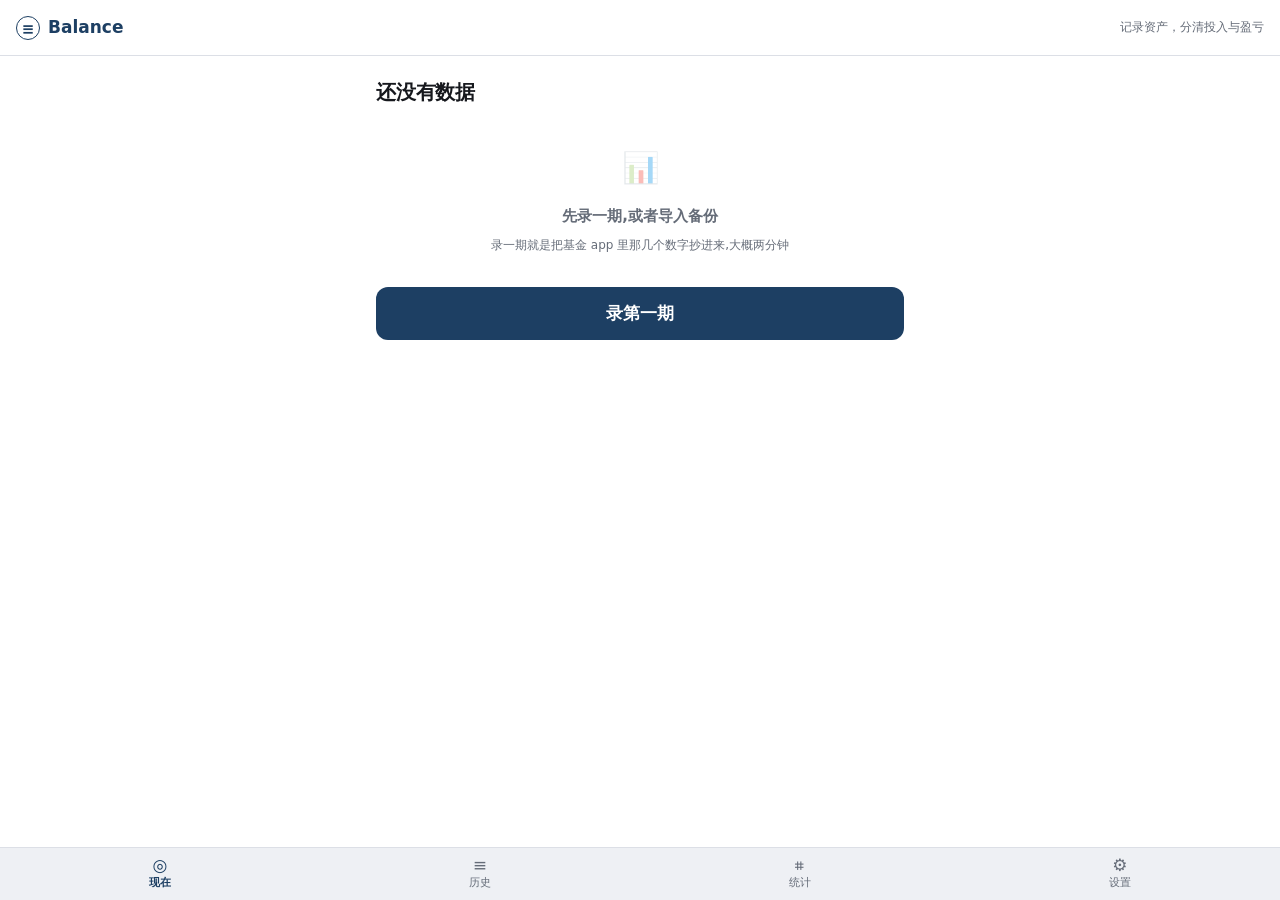
==== commit ba224ea9: "Release interval performance insights and searchable history Unify declared coverage, snapshot bound" ====
--- a/app/index.html
+++ b/app/index.html
@@ -9,7 +9,7 @@
 <!-- 构建时间。⚠️ 由 tools/commit.sh 每次提交时自动盖章 ——
      手动维护的版本号漏更一次就再也没人信它了,而它存在的全部意义
      就是让你一眼确认「手机上跑的到底是不是我刚推的那版」。 -->
-<meta name="build" content="08-10 05:00">
+<meta name="build" content="10-29 23:05">
 
 <!-- 「添加到主屏幕」那一套。
      ⚠️ iOS **不读 manifest** 里的 display / icon,得单独给下面这几行,
@@ -22,7 +22,7 @@
 <link rel="apple-touch-icon" href="apple-touch-icon.png">
 <link rel="icon" href="icon-192.png">
 
-<link rel="stylesheet" href="style.css?v=08100500">
+<link rel="stylesheet" href="style.css?v=10292305">
 </head>
 <body>
 
@@ -32,32 +32,32 @@
      而白屏在控制台之外没有任何提示。tools/check.sh 会验每个 src 真实存在。 -->
 
 <!-- 静态字典:不依赖任何东西,放最前 -->
-<script src="data/labels.js?v=08100500"></script>
-<script src="data/palette.js?v=08100500"></script>
+<script src="data/labels.js?v=10292305"></script>
+<script src="data/palette.js?v=10292305"></script>
 
 <!-- 存储:全项目唯一碰 localStorage 的文件 -->
-<script src="lib/store.js?v=08100500"></script>
-<script src="lib/sync.js?v=08100500"></script>
+<script src="lib/store.js?v=10292305"></script>
+<script src="lib/sync.js?v=10292305"></script>
 
 <!-- 核心:纯函数,零 DOM。node 里能直接 require 跑测试 -->
-<script src="core/portfolio.js?v=08100500"></script>
-<script src="core/actions.js?v=08100500"></script>
-<script src="core/ledger.js?v=08100500"></script>
-<script src="core/config.js?v=08100500"></script>
-<script src="core/assets.js?v=08100500"></script>
-<script src="core/allocate.js?v=08100500"></script>
-<script src="core/todos.js?v=08100500"></script>
-<script src="core/stats.js?v=08100500"></script>
+<script src="core/portfolio.js?v=10292305"></script>
+<script src="core/actions.js?v=10292305"></script>
+<script src="core/ledger.js?v=10292305"></script>
+<script src="core/config.js?v=10292305"></script>
+<script src="core/assets.js?v=10292305"></script>
+<script src="core/allocate.js?v=10292305"></script>
+<script src="core/todos.js?v=10292305"></script>
+<script src="core/stats.js?v=10292305"></script>
 
 <!-- 展示层:只渲染和绑事件,不写存储 -->
-<script src="ui/dom.js?v=08100500"></script>
-<script src="ui/modal.js?v=08100500"></script>
-<script src="ui/entry.js?v=08100500"></script>
-<script src="ui/now.js?v=08100500"></script>
-<script src="ui/history.js?v=08100500"></script>
-<script src="ui/stats.js?v=08100500"></script>
-<script src="ui/settings.js?v=08100500"></script>
+<script src="ui/dom.js?v=10292305"></script>
+<script src="ui/modal.js?v=10292305"></script>
+<script src="ui/entry.js?v=10292305"></script>
+<script src="ui/now.js?v=10292305"></script>
+<script src="ui/history.js?v=10292305"></script>
+<script src="ui/stats.js?v=10292305"></script>
+<script src="ui/settings.js?v=10292305"></script>
 
-<script src="app.js?v=08100500"></script>
+<script src="app.js?v=10292305"></script>
 </body>
 </html>
--- a/app/style.css
+++ b/app/style.css
@@ -804,3 +804,67 @@
   width: 8px; height: 8px; margin-left: -4px;
   background: var(--text); transform: rotate(45deg);
 }
+
+/* 区间账本：与原有令牌共享配色、触控尺寸及明暗主题。 */
+.app-top { flex:none; height:56px; padding:0 var(--s4); display:flex; align-items:center;
+  justify-content:space-between; gap:var(--s3); border-bottom:1px solid var(--border); }
+.brand { display:flex; align-items:center; gap:var(--s2); color:var(--accent); font-weight:700; font-size:var(--t-md); }
+.brand-mark { width:24px; height:24px; border:1px solid var(--accent); border-radius:50%; display:grid; place-items:center; font-size:var(--t-base); }
+.app-top>.hint { font-size:var(--t-xs); margin:0; }
+.dashboard { padding-top:var(--s5); padding-bottom:var(--s6); }
+.dashboard .sub { margin-bottom:var(--s4); font-size:var(--t-sm); }
+.period-tabs { display:flex; gap:var(--s1); padding:var(--s1); border-radius:var(--r-md); background:var(--surface-2); margin:var(--s4) 0; }
+.period-tabs button { flex:1; min-width:0; min-height:var(--tap); border:0; border-radius:var(--r-sm);
+  padding:var(--s1); background:transparent; color:var(--text-dim); font:inherit; font-size:var(--t-sm); cursor:pointer; }
+.period-tabs button.active { background:var(--surface); color:var(--accent); font-weight:650; box-shadow:var(--shadow); }
+.period-tabs.compact { margin:0 0 var(--s3); }
+.range-line,.section-heading { display:flex; align-items:center; justify-content:space-between; gap:var(--s2); flex-wrap:wrap; }
+.range-line { color:var(--text-dim); font-size:var(--t-xs); margin:var(--s3) 0; }
+.section-heading { margin-top:var(--s4); }.section-heading h2 { margin:var(--s2) 0; }
+.profit-card { border:1px solid var(--border); border-radius:var(--r-lg); padding:var(--s4); margin:var(--s4) 0; }
+.profit-card>.range-line { margin-top:0; }.profit-number { font-size:36px; font-weight:600; color:var(--accent); letter-spacing:-.03em; margin:var(--s2) 0; }
+.amount,.equation-row b,.history-total,.metric-card b { font-variant-numeric:tabular-nums; }
+.growth-equation { display:grid; grid-template-columns:minmax(0,1fr) auto minmax(0,1fr) auto minmax(0,1fr);
+  align-items:center; gap:var(--s1); border-top:1px solid var(--border); padding-top:var(--s3); margin-top:var(--s4); }
+.growth-equation>div { min-width:0; }.growth-equation span { color:var(--text-dim); font-size:var(--t-xs); }
+.growth-equation b { display:block; font-size:var(--t-base); font-weight:600; margin-top:var(--s1); overflow-wrap:anywhere; }
+.growth-equation>span { font-size:var(--t-xs); }
+.metric-grid { display:grid; grid-template-columns:repeat(2,minmax(0,1fr)); gap:var(--s3); }
+.metric-card { border:1px solid var(--border); border-radius:var(--r-md); padding:var(--s4); }
+.metric-card span,.metric-card small { display:block; color:var(--text-dim); font-size:var(--t-xs); }
+.metric-card b { display:block; font-size:var(--t-xl); font-weight:600; margin:var(--s1) 0; overflow-wrap:anywhere; }
+.coverage-note { border-radius:var(--r-md); background:var(--surface-2); padding:var(--s3) var(--s4); margin:var(--s4) 0; font-size:var(--t-sm); }
+.coverage-note .hint { margin-top:var(--s1); }.pending-note { background:var(--warn-dim); }.pending-note>b { color:var(--warn); }
+.pending-note .link { padding-left:0; color:var(--warn); }
+.button-pair { display:flex; gap:var(--s2); margin:var(--s4) 0; }.button-pair>* { flex:1; min-width:0; }
+.button-pair .btn { font-size:var(--t-base); }
+.secondary-details { border-top:1px solid var(--border); margin-top:var(--s5); padding-top:var(--s2); }
+summary { min-height:var(--tap); display:list-item; padding:var(--s3) 0; font-size:var(--t-sm); cursor:pointer; }
+.allocation-row { display:flex; align-items:center; gap:var(--s2); margin:var(--s3) 0; font-size:var(--t-xs); }
+.allocation-row>span:first-child { width:6em; flex:none; }.allocation-row .dot { background:var(--c); }
+.allocation-row>span:last-child { white-space:nowrap; }.allocation-track { flex:1; min-width:20px; height:6px; border-radius:var(--r-full); background:var(--surface-2); position:relative; }
+.allocation-track>i { display:block; height:6px; border-radius:var(--r-full); background:var(--c); }.target-marker { position:absolute; top:-4px; height:14px; width:2px; background:var(--text-dim); }
+.footer-note { margin-top:var(--s5); padding-top:var(--s3); border-top:1px solid var(--border); }
+.period-grid { display:grid; grid-template-columns:repeat(3,minmax(0,1fr)); gap:var(--s2); margin-top:var(--s3); }
+.period-cell { min-height:76px; border:0; background:var(--accent-dim); color:var(--accent); border-radius:var(--r-md); padding:var(--s2); font:inherit; cursor:pointer; }
+.period-cell span { display:block; color:var(--text-dim); font-size:var(--t-xs); overflow-wrap:anywhere; }.period-cell b { display:block; margin-top:var(--s1); font-size:var(--t-base); overflow-wrap:anywhere; }
+.category-list { margin-top:var(--s4); }.category-row { display:grid; grid-template-columns:minmax(88px,1fr) minmax(30px,.8fr) minmax(72px,.8fr); gap:var(--s2); width:100%; align-items:center;
+  min-height:76px; padding:var(--s3) var(--s2); border:0; border-bottom:1px solid var(--border); background:transparent; color:var(--text); font:inherit; text-align:left; cursor:pointer; border-radius:var(--r-sm); }
+.category-row.selected { background:var(--surface-2); }.category-row .ttl { font-size:var(--t-sm); }.category-row .sub2 { font-size:var(--t-xs); }
+.category-row>b { text-align:right; font-size:var(--t-base); overflow-wrap:anywhere; }.category-row .dot { background:var(--c); }
+.diverging-bar { height:32px; position:relative; }.diverging-bar:before { content:''; position:absolute; left:50%; width:1px; height:100%; background:var(--border-2); }
+.diverging-bar i { position:absolute; top:12px; height:8px; border-radius:2px; background:var(--c); }
+.equation-card { border:1px solid var(--border); border-radius:var(--r-md); padding:var(--s4); margin-top:var(--s4); }.equation-card h2 { margin:0 0 var(--s3); }
+.equation-row { display:flex; justify-content:space-between; align-items:center; gap:var(--s3); margin:var(--s2) 0; font-size:var(--t-sm); color:var(--text-dim); }
+.equation-row>b { color:var(--text); font-weight:600; }.equation-card>.equation-row:last-child { border-top:1px solid var(--border); padding-top:var(--s3); }
+.history-search { width:100%; min-height:var(--tap); background:var(--surface-2); border:1px solid transparent; border-radius:var(--r-md); padding:var(--s3); color:var(--text); font:inherit; font-size:var(--t-sm); }
+.history-controls { display:flex; justify-content:space-between; align-items:center; margin:var(--s3) 0; gap:var(--s2); }
+.history-controls select { min-height:var(--tap); border:1px solid var(--border); border-radius:var(--r-sm); background:var(--surface); color:var(--text); padding:var(--s2); font:inherit; font-size:var(--t-sm); }
+.history-month { margin:var(--s5) 0 var(--s3); color:var(--text-dim); font-size:var(--t-sm); }.result-count { margin-top:var(--s3); }
+.history-card { display:block; width:100%; background:var(--surface); border:1px solid var(--border); border-radius:var(--r-md); padding:var(--s4); margin:var(--s3) 0; color:var(--text); text-align:left; font:inherit; cursor:pointer; }
+.history-card .range-line { margin:0 0 var(--s2); }.history-total { font-size:var(--t-xl); font-weight:600; margin:var(--s1) 0; }
+.history-breakdown { display:flex; justify-content:space-between; flex-wrap:wrap; gap:var(--s2); font-size:var(--t-xs); color:var(--text-dim); margin-top:var(--s3); }.history-breakdown b { color:var(--text); }
+.pending-label { background:var(--warn-dim); color:var(--warn); font-size:var(--t-xs); padding:var(--s2); margin-top:var(--s3); border-radius:var(--r-sm); }.history-flow { border-bottom:1px solid var(--border); }
+.asset-chart svg { display:block; width:100%; overflow:visible; }
+button:focus-visible,summary:focus-visible,input:focus-visible,select:focus-visible { outline:2px solid var(--accent); outline-offset:3px; }
+@media(max-width:380px) { .growth-equation b { font-size:var(--t-sm); }.app-top>.hint { display:none; }.allocation-row>span:first-child { width:5.5em; } }
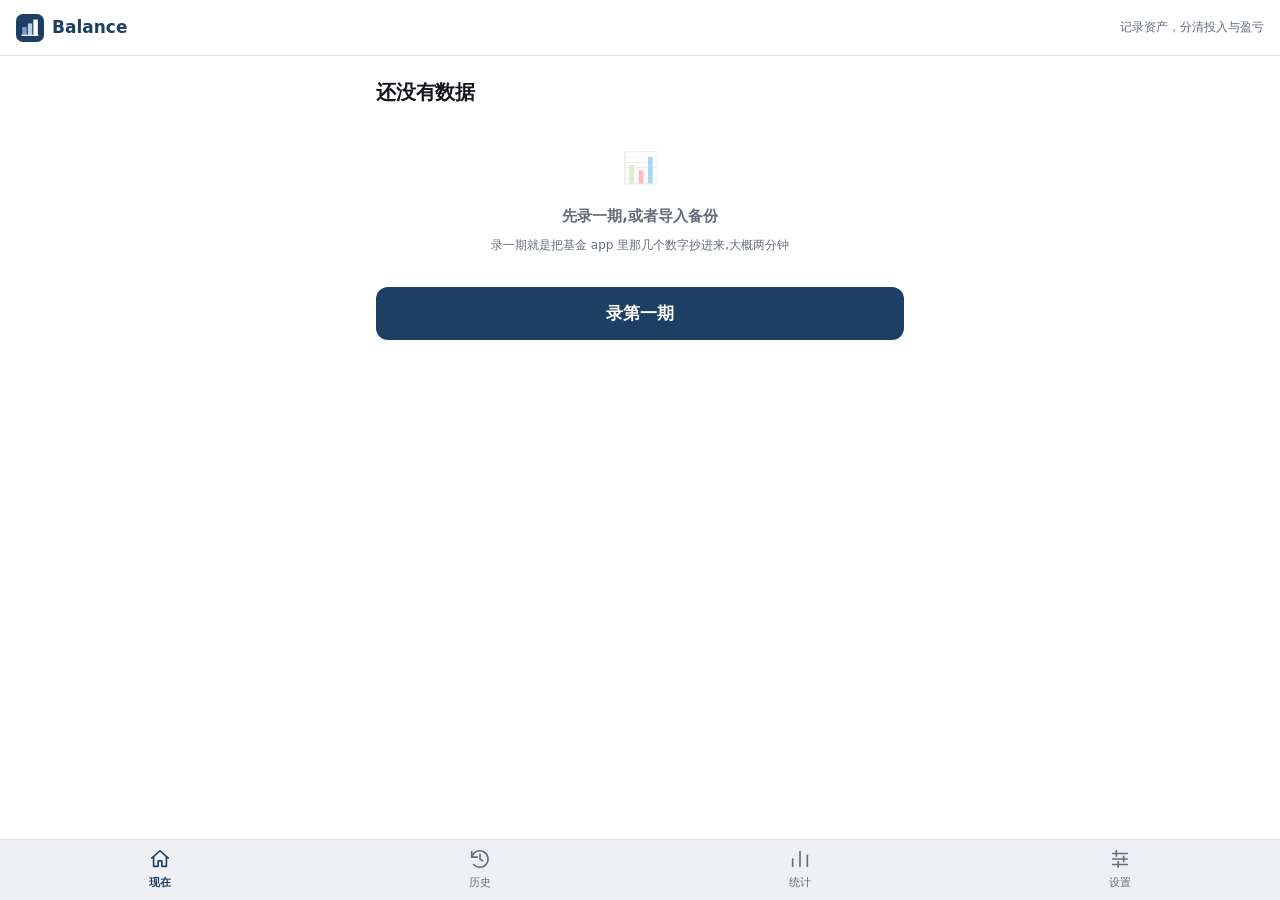
==== commit 6d3f953c: "Release simpler cash settings and mobile-friendly navigation Remove per-account purpose/settlement c" ====
--- a/app/index.html
+++ b/app/index.html
@@ -9,7 +9,7 @@
 <!-- 构建时间。⚠️ 由 tools/commit.sh 每次提交时自动盖章 ——
      手动维护的版本号漏更一次就再也没人信它了,而它存在的全部意义
      就是让你一眼确认「手机上跑的到底是不是我刚推的那版」。 -->
-<meta name="build" content="10-29 23:05">
+<meta name="build" content="10-30 01:17">
 
 <!-- 「添加到主屏幕」那一套。
      ⚠️ iOS **不读 manifest** 里的 display / icon,得单独给下面这几行,
@@ -22,7 +22,7 @@
 <link rel="apple-touch-icon" href="apple-touch-icon.png">
 <link rel="icon" href="icon-192.png">
 
-<link rel="stylesheet" href="style.css?v=10292305">
+<link rel="stylesheet" href="style.css?v=10300117">
 </head>
 <body>
 
@@ -32,32 +32,35 @@
      而白屏在控制台之外没有任何提示。tools/check.sh 会验每个 src 真实存在。 -->
 
 <!-- 静态字典:不依赖任何东西,放最前 -->
-<script src="data/labels.js?v=10292305"></script>
-<script src="data/palette.js?v=10292305"></script>
+<script src="data/labels.js?v=10300117"></script>
+<script src="data/palette.js?v=10300117"></script>
 
 <!-- 存储:全项目唯一碰 localStorage 的文件 -->
-<script src="lib/store.js?v=10292305"></script>
-<script src="lib/sync.js?v=10292305"></script>
+<script src="lib/store.js?v=10300117"></script>
+<script src="lib/sync.js?v=10300117"></script>
 
 <!-- 核心:纯函数,零 DOM。node 里能直接 require 跑测试 -->
-<script src="core/portfolio.js?v=10292305"></script>
-<script src="core/actions.js?v=10292305"></script>
-<script src="core/ledger.js?v=10292305"></script>
-<script src="core/config.js?v=10292305"></script>
-<script src="core/assets.js?v=10292305"></script>
-<script src="core/allocate.js?v=10292305"></script>
-<script src="core/todos.js?v=10292305"></script>
-<script src="core/stats.js?v=10292305"></script>
+<script src="core/portfolio.js?v=10300117"></script>
+<script src="core/actions.js?v=10300117"></script>
+<script src="core/ledger.js?v=10300117"></script>
+<script src="core/config.js?v=10300117"></script>
+<script src="core/assets.js?v=10300117"></script>
+<script src="core/trading.js?v=10300117"></script>
+<script src="core/fingerprint.js?v=10300117"></script>
+<script src="core/allocate.js?v=10300117"></script>
+<script src="core/strategy.js?v=10300117"></script>
+<script src="core/todos.js?v=10300117"></script>
+<script src="core/stats.js?v=10300117"></script>
 
 <!-- 展示层:只渲染和绑事件,不写存储 -->
-<script src="ui/dom.js?v=10292305"></script>
-<script src="ui/modal.js?v=10292305"></script>
-<script src="ui/entry.js?v=10292305"></script>
-<script src="ui/now.js?v=10292305"></script>
-<script src="ui/history.js?v=10292305"></script>
-<script src="ui/stats.js?v=10292305"></script>
-<script src="ui/settings.js?v=10292305"></script>
+<script src="ui/dom.js?v=10300117"></script>
+<script src="ui/modal.js?v=10300117"></script>
+<script src="ui/entry.js?v=10300117"></script>
+<script src="ui/now.js?v=10300117"></script>
+<script src="ui/history.js?v=10300117"></script>
+<script src="ui/stats.js?v=10300117"></script>
+<script src="ui/settings.js?v=10300117"></script>
 
-<script src="app.js?v=10292305"></script>
+<script src="app.js?v=10300117"></script>
 </body>
 </html>
--- a/app/style.css
+++ b/app/style.css
@@ -809,7 +809,7 @@
 .app-top { flex:none; height:56px; padding:0 var(--s4); display:flex; align-items:center;
   justify-content:space-between; gap:var(--s3); border-bottom:1px solid var(--border); }
 .brand { display:flex; align-items:center; gap:var(--s2); color:var(--accent); font-weight:700; font-size:var(--t-md); }
-.brand-mark { width:24px; height:24px; border:1px solid var(--accent); border-radius:50%; display:grid; place-items:center; font-size:var(--t-base); }
+.brand-mark { width:28px; height:28px; border-radius:7px; object-fit:contain; display:block; }
 .app-top>.hint { font-size:var(--t-xs); margin:0; }
 .dashboard { padding-top:var(--s5); padding-bottom:var(--s6); }
 .dashboard .sub { margin-bottom:var(--s4); font-size:var(--t-sm); }
@@ -868,3 +868,59 @@
 .asset-chart svg { display:block; width:100%; overflow:visible; }
 button:focus-visible,summary:focus-visible,input:focus-visible,select:focus-visible { outline:2px solid var(--accent); outline-offset:3px; }
 @media(max-width:380px) { .growth-equation b { font-size:var(--t-sm); }.app-top>.hint { display:none; }.allocation-row>span:first-child { width:5.5em; } }
+
+/* Strategy settings and constrained new-money execution share existing theme tokens. */
+.settings-section { border:1px solid var(--border); border-radius:var(--r-md); padding:0 var(--s4); margin:var(--s4) 0; }
+.settings-section>summary { display:flex; align-items:center; gap:var(--s3); padding:var(--s4) 0; list-style:none; }
+.settings-section>summary::-webkit-details-marker { display:none; }
+.settings-section>summary:after { content:'›'; margin-left:auto; color:var(--text-dim); font-size:var(--t-lg); }
+.settings-section[open]>summary:after { transform:rotate(90deg); }
+.settings-section>summary b,.settings-section>summary small { display:block; }
+.settings-section>summary small { color:var(--text-dim); font-size:var(--t-xs); margin-top:var(--s1); font-weight:400; }
+.settings-section[open] { padding-bottom:var(--s4); }.settings-section[open]>summary { border-bottom:1px solid var(--border); }
+.settings-number { color:var(--text-dim); font-size:var(--t-xs); font-variant-numeric:tabular-nums; }
+.settings-strategy { border:1px solid var(--border); border-radius:var(--r-lg); padding:var(--s4); margin:var(--s4) 0; }
+.settings-strategy>h2 { margin-top:0; }.settings-strategy>.list-row { padding-left:0; padding-right:0; }
+.settings-route { display:flex; align-items:center; justify-content:space-between; gap:var(--s3); width:100%; min-height:var(--tap); padding:var(--s3) 0;
+  border:0; border-bottom:1px solid var(--border); background:transparent; color:var(--text); font:inherit; font-size:var(--t-sm); text-align:left; cursor:pointer; }
+.settings-route>span { color:var(--accent); text-align:right; max-width:60%; overflow-wrap:anywhere; }
+.policy-card { border-radius:var(--r-md); background:var(--accent-dim); padding:var(--s4); margin:var(--s4) 0; font-size:var(--t-sm); }
+.policy-card>.hint { margin-top:var(--s2); }.policy-card>.link { padding-left:0; }
+.strategy-summary { border-radius:var(--r-lg); padding:var(--s4); background:linear-gradient(142deg,var(--hero-a),var(--hero-b)); color:var(--hero-fg); }
+.strategy-summary .hint { color:var(--hero-dim); }.strategy-amount { font-size:36px; line-height:1.5; margin:var(--s2) 0; letter-spacing:-.03em; }
+.cash-breakdown { display:grid; grid-template-columns:repeat(2,minmax(0,1fr)); gap:var(--s2); margin:var(--s3) 0; font-size:var(--t-xs); color:var(--text-dim); }
+.review-check { display:flex; align-items:center; gap:var(--s3); min-height:var(--tap); padding:var(--s3); margin:var(--s3) 0; border:1px solid var(--border); border-radius:var(--r-md); font-size:var(--t-sm); }
+.review-check input { width:20px; height:20px; flex:none; accent-color:var(--accent); }
+.btn:disabled { opacity:.5; cursor:default; }
+
+/* Mobile routes: fixed-size icons, one obvious return control, no duplicated brand header. */
+.ui-icon { display:block; width:22px; height:22px; flex:none; }
+.tabbar button { display:flex; flex-direction:column; align-items:center; justify-content:center; gap:4px; }
+.tabbar .ui-icon { width:22px; height:22px; }
+.icon-button { min-width:var(--tap); min-height:var(--tap); display:inline-flex; align-items:center; justify-content:center;
+  border:0; border-radius:var(--r-sm); background:var(--surface); color:var(--accent); cursor:pointer; padding:var(--s2); }
+.subpage-bar { position:sticky; top:0; z-index:8; display:flex; align-items:center; gap:var(--s2); min-height:56px;
+  background:var(--surface); border-bottom:1px solid var(--border); margin:calc(-1 * var(--s4)) calc(-1 * var(--s4)) var(--s3); padding:var(--s1) var(--s2); }
+.subpage-bar h1 { margin:0; font-size:var(--t-md); line-height:1.4; }
+.app-top:has(+ .page .subpage-bar) { display:none; }
+.quick-record { display:flex; align-items:center; justify-content:center; gap:var(--s2); width:100%; }
+.quick-record .ui-icon { width:17px; height:17px; }
+.home-actions { margin-bottom:0; }.home-actions .btn { font-size:var(--t-sm); }
+.category-jump { margin-top:var(--s3); min-height:var(--tap); }
+.category-detail { margin:0 0 var(--s2); background:var(--surface-2); }
+.entry-actions { flex:none; width:100%; max-width:560px; background:var(--surface); border-top:1px solid var(--border);
+  display:flex; align-items:center; gap:var(--s2); padding:var(--s2) var(--s4) calc(var(--s2) + env(safe-area-inset-bottom)); margin:0 auto; }
+.wrap>.entry-actions { position:sticky; bottom:calc(-1 * var(--s4)); z-index:5; margin-top:var(--s4); }
+.entry-actions .btn { margin:0 !important; flex:2; width:auto; min-width:0; }.entry-actions .link { flex:1; min-height:var(--tap); font-size:var(--t-sm); }
+.modal-dismiss { position:sticky; top:0; float:right; margin-top:calc(-1 * var(--s3)); z-index:5; }
+.modal-title { padding-right:var(--s2); }.form-advanced { margin-top:var(--s3); border-top:1px solid var(--border); }
+@media(max-width:600px) {
+  .app-top { height:44px; }.app-top>.hint { display:none; }
+  .hero { padding:var(--s4); }.hero-num { font-size:32px; }.hero-sub { margin-top:var(--s2); }
+  .profit-card { padding:var(--s3); margin:var(--s3) 0; }.profit-number { font-size:32px; }
+  .period-tabs { margin:var(--s3) 0; }.range-line { margin:var(--s2) 0; }
+  .metric-card { padding:var(--s3); }.metric-card b { font-size:22px; }
+  .section-heading { margin-top:var(--s3); }.policy-card { padding:var(--s3); }
+  .page input,.page select,.page textarea,.page .list-row input,.modal-sheet input,.modal-sheet select { font-size:16px; }
+  .modal-sheet { max-height:90dvh; }
+}
